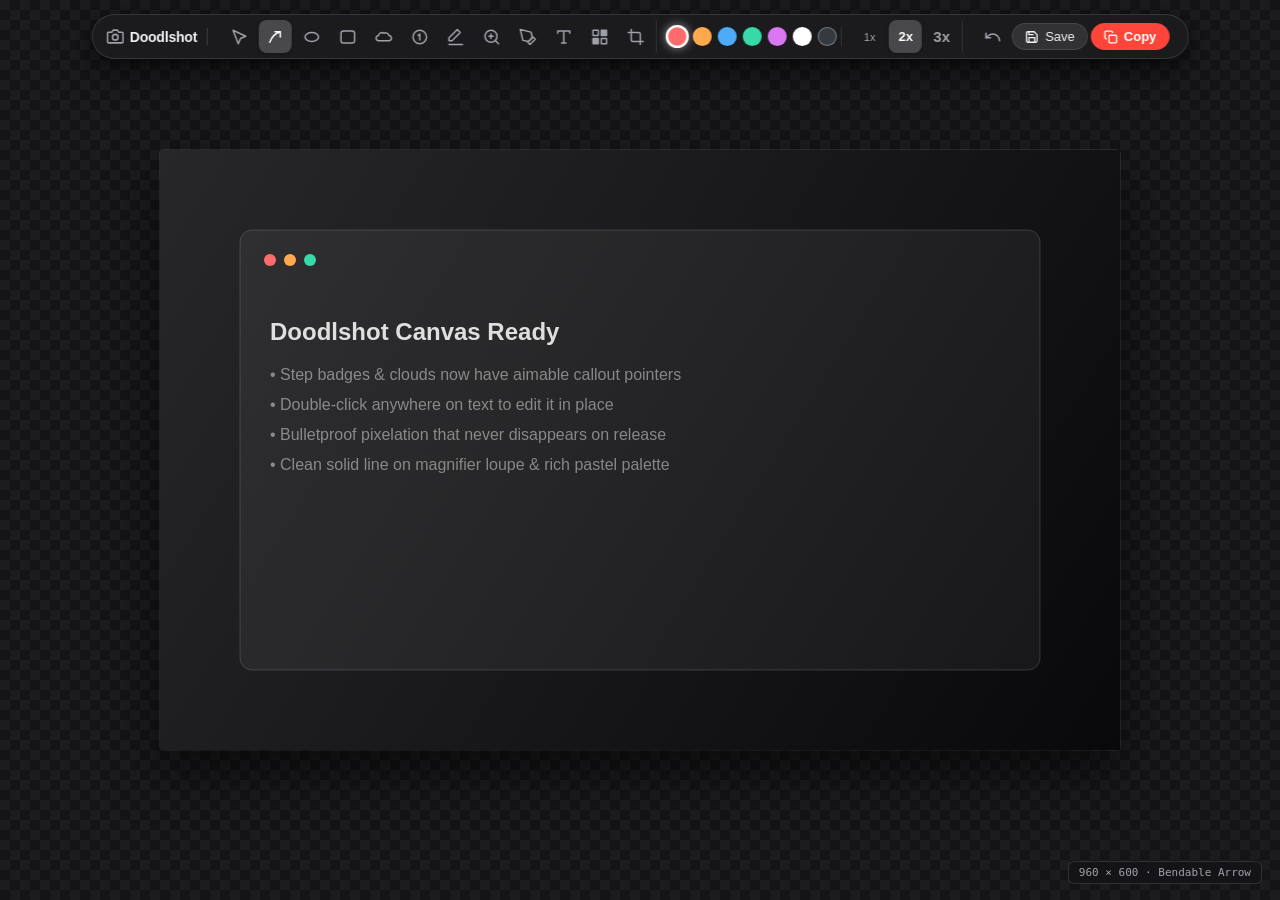
==== src/index.html @ 79f56a60 "feat: rich pastel palette, aimable callout pointers on badges & clouds, persistent baked pixelation," ====
<!DOCTYPE html>
<html lang="en">
<head>
  <meta charset="UTF-8">
  <title>Doodlshot</title>
  <link rel="stylesheet" href="style.css">
  <script src="../assets/rough.js"></script>
</head>
<body>

  <!-- Floating Shottr-inspired Toolbar -->
  <div id="toolbar-container">
    <div class="brand-badge">
      <svg width="17" height="17" viewBox="0 0 24 24" fill="none" stroke="currentColor" stroke-width="2.2" stroke-linecap="round" stroke-linejoin="round">
        <path d="M23 19a2 2 0 0 1-2 2H3a2 2 0 0 1-2-2V8a2 2 0 0 1 2-2h4l2-3h6l2 3h4a2 2 0 0 1 2 2z"/>
        <circle cx="12" cy="13" r="4"/>
      </svg>
      Doodlshot
    </div>

    <!-- Drawing Tools -->
    <div class="tool-group">
      <button class="tool-btn" id="tool-select" title="Select & Move (V)">
        <svg viewBox="0 0 24 24"><path d="M3 3l7 18 3-7 7-3L3 3z"/></svg>
      </button>
      <button class="tool-btn active" id="tool-arrow" title="Bendable Curved Arrow (A)">
        <svg viewBox="0 0 24 24">
          <path d="M 4 19 Q 8 8 18 5"/>
          <polyline points="11 5 18 5 18 12"/>
        </svg>
      </button>
      <button class="tool-btn" id="tool-oval" title="Hand-drawn Oval (O)">
        <svg viewBox="0 0 24 24"><ellipse cx="12" cy="12" rx="9" ry="6"/></svg>
      </button>
      <button class="tool-btn" id="tool-rect" title="Hand-drawn Rectangle (R)">
        <svg viewBox="0 0 24 24"><rect x="3" y="4" width="18" height="16" rx="3"/></svg>
      </button>
      <button class="tool-btn" id="tool-cloud" title="Callout Cloud (C)">
        <svg viewBox="0 0 24 24">
          <path d="M 5.5 17 A 3.5 3.5 0 0 1 5 10 A 4.5 4.5 0 0 1 12 7 A 5 5 0 0 1 19 10 A 3.5 3.5 0 0 1 18.5 17 Z"/>
        </svg>
      </button>
      <button class="tool-btn" id="tool-step" title="Numbered Step Badge 1, 2, 3 (N)">
        <svg viewBox="0 0 24 24">
          <circle cx="12" cy="12" r="9"/>
          <path d="M12 8v8M10 10l2-2"/>
        </svg>
      </button>
      <button class="tool-btn" id="tool-highlighter" title="Highlighter Marker (H)">
        <svg viewBox="0 0 24 24">
          <path d="M14 2l4 4L7 17H3v-4L14 2z"/>
          <path d="M3 22h18"/>
        </svg>
      </button>
      <button class="tool-btn" id="tool-magnifier" title="Magnifier Loupe (M)">
        <svg viewBox="0 0 24 24">
          <circle cx="11" cy="11" r="8"/>
          <line x1="21" y1="21" x2="16.65" y2="16.65"/>
          <line x1="11" y1="8" x2="11" y2="14"/>
          <line x1="8" y1="11" x2="14" y2="11"/>
        </svg>
      </button>
      <button class="tool-btn" id="tool-pen" title="Freehand Pen (P)">
        <svg viewBox="0 0 24 24"><path d="M12 19l7-7 3 3-7 7-3-3z"/><path d="M18 13l-1.5-7.5L2 2l3.5 14.5L13 18l5-5z"/></svg>
      </button>
      <button class="tool-btn" id="tool-text" title="Hand-drawn Text (T)">
        <svg viewBox="0 0 24 24"><path d="M4 7V4h16v3M9 20h6M12 4v16"/></svg>
      </button>
      <button class="tool-btn" id="tool-pixelate" title="Pixelate / Redact (X)">
        <svg viewBox="0 0 24 24"><rect x="3" y="3" width="7" height="7"/><rect x="14" y="3" width="7" height="7" fill="currentColor"/><rect x="3" y="14" width="7" height="7" fill="currentColor"/><rect x="14" y="14" width="7" height="7"/></svg>
      </button>
      <button class="tool-btn" id="tool-crop" title="Crop Canvas (K)">
        <svg viewBox="0 0 24 24">
          <path d="M6 2v14a2 2 0 0 0 2 2h14"/>
          <path d="M18 22V8a2 2 0 0 0-2-2H2"/>
        </svg>
      </button>
    </div>

    <!-- Rich Pastel Palette -->
    <div class="tool-group color-swatch-wrap">
      <div class="color-dot active" data-color="#ff6b6b" style="background: #ff6b6b;" title="Pastel Coral"></div>
      <div class="color-dot" data-color="#ffa94d" style="background: #ffa94d;" title="Pastel Peach"></div>
      <div class="color-dot" data-color="#4dabf7" style="background: #4dabf7;" title="Pastel Soft Sky"></div>
      <div class="color-dot" data-color="#38d9a9" style="background: #38d9a9;" title="Pastel Fresh Mint"></div>
      <div class="color-dot" data-color="#da77f2" style="background: #da77f2;" title="Pastel Lavender"></div>
      <div class="color-dot" data-color="#ffffff" style="background: #ffffff;" title="Frost White"></div>
      <div class="color-dot" data-color="#343a40" style="background: #343a40; border: 1px solid rgba(255,255,255,0.35);" title="Matte Slate"></div>
    </div>

    <!-- Stroke width -->
    <div class="tool-group">
      <button class="tool-btn" id="stroke-thin" title="Thin Stroke (2.5px)" style="font-size: 11px;">1x</button>
      <button class="tool-btn active" id="stroke-medium" title="Medium Stroke (4.5px)" style="font-size: 13px; font-weight: bold;">2x</button>
      <button class="tool-btn" id="stroke-thick" title="Thick Stroke (7px)" style="font-size: 15px; font-weight: 900;">3x</button>
    </div>

    <!-- Actions -->
    <div class="tool-group" style="border-right: none; padding-left: 6px;">
      <button class="tool-btn" id="btn-undo" title="Undo (Ctrl+Z)">
        <svg viewBox="0 0 24 24"><path d="M3 7v6h6"/><path d="M21 17a9 9 0 0 0-9-9 9 9 0 0 0-6 2.3L3 13"/></svg>
      </button>
      <button class="action-btn" id="btn-save" title="Save to File (Ctrl+S)">
        <svg width="14" height="14" viewBox="0 0 24 24" fill="none" stroke="currentColor" stroke-width="2.2"><path d="M19 21H5a2 2 0 0 1-2-2V5a2 2 0 0 1 2-2h11l5 5v11a2 2 0 0 1-2 2z"/><polyline points="17 21 17 13 7 13 7 21"/><polyline points="7 3 7 8 15 8"/></svg>
        Save
      </button>
      <button class="action-btn primary" id="btn-copy" title="Copy to Clipboard & Close (Ctrl+C / Enter)">
        <svg width="14" height="14" viewBox="0 0 24 24" fill="none" stroke="currentColor" stroke-width="2.2"><rect x="9" y="9" width="13" height="13" rx="2" ry="2"/><path d="M5 15H4a2 2 0 0 1-2-2V4a2 2 0 0 1 2-2h9a2 2 0 0 1 2 2v1"/></svg>
        Copy
      </button>
    </div>
  </div>

  <!-- Viewport & Canvas -->
  <div id="canvas-viewport">
    <div id="canvas-wrapper">
      <canvas id="editor-canvas"></canvas>
      <textarea id="text-editor-input" rows="1" spellcheck="false"></textarea>
    </div>
  </div>

  <div id="info-badge">
    <span id="badge-dims">800 × 600</span> · <span id="badge-tool">Bendable Arrow</span>
  </div>

  <script src="app.js"></script>
</body>
</html>
---- src/style.css ----
@font-face {
  font-family: 'Noteworthy';
  font-style: normal;
  font-weight: bold;
  src: url('../assets/Noteworthy-Bold.ttf') format('truetype');
}

@font-face {
  font-family: 'Shantell Sans';
  font-style: normal;
  font-weight: 600;
  src: url('../assets/ShantellSans.ttf') format('truetype');
}

:root {
  --bg-app: #18181b;
  --bg-toolbar: rgba(28, 28, 32, 0.90);
  --border-toolbar: rgba(255, 255, 255, 0.12);
  --text-main: #f4f4f5;
  --text-muted: #a1a1aa;
  --accent: #ff453a;
  --btn-hover: rgba(255, 255, 255, 0.1);
  --btn-active: rgba(255, 255, 255, 0.2);
  --shadow-ui: 0 12px 32px rgba(0, 0, 0, 0.55), 0 2px 8px rgba(0, 0, 0, 0.35);
}

* {
  box-sizing: border-box;
  margin: 0;
  padding: 0;
  user-select: none;
  -webkit-user-select: none;
}

body {
  background-color: var(--bg-app);
  color: var(--text-main);
  font-family: -apple-system, BlinkMacSystemFont, "Segoe UI", Roboto, sans-serif;
  overflow: hidden;
  width: 100vw;
  height: 100vh;
  display: flex;
  flex-direction: column;
}

/* Header Toolbar */
#toolbar-container {
  position: fixed;
  top: 14px;
  left: 50%;
  transform: translateX(-50%);
  z-index: 1000;
  display: flex;
  align-items: center;
  gap: 7px;
  padding: 5px 14px;
  background: var(--bg-toolbar);
  backdrop-filter: blur(24px);
  -webkit-backdrop-filter: blur(24px);
  border: 1px solid var(--border-toolbar);
  border-radius: 9999px;
  box-shadow: var(--shadow-ui);
}

.brand-badge {
  font-family: -apple-system, BlinkMacSystemFont, "Segoe UI", Roboto, sans-serif;
  font-size: 14px;
  font-weight: 600;
  letter-spacing: -0.2px;
  color: #f4f4f5;
  margin-right: 4px;
  padding-right: 10px;
  border-right: 1px solid rgba(255, 255, 255, 0.15);
  display: flex;
  align-items: center;
  gap: 6px;
}

.brand-badge svg {
  color: #a1a1aa;
}

.tool-group {
  display: flex;
  align-items: center;
  gap: 3px;
  padding: 0 4px;
  border-right: 1px solid rgba(255, 255, 255, 0.1);
}

.tool-group:last-of-type {
  border-right: none;
}

.tool-btn {
  background: transparent;
  border: none;
  color: var(--text-muted);
  width: 33px;
  height: 33px;
  border-radius: 8px;
  display: flex;
  align-items: center;
  justify-content: center;
  cursor: pointer;
  transition: all 0.15s ease;
  position: relative;
}

.tool-btn svg {
  width: 18px;
  height: 18px;
  stroke: currentColor;
  fill: none;
  stroke-width: 2;
  stroke-linecap: round;
  stroke-linejoin: round;
}

.tool-btn:hover {
  background: var(--btn-hover);
  color: var(--text-main);
}

.tool-btn.active {
  background: var(--btn-active);
  color: #ffffff;
  box-shadow: 0 1px 3px rgba(0, 0, 0, 0.25);
}

/* Colors palette */
.color-swatch-wrap {
  display: flex;
  align-items: center;
  gap: 6px;
  padding: 0 4px;
}

.color-dot {
  width: 19px;
  height: 19px;
  border-radius: 50%;
  cursor: pointer;
  border: 2px solid transparent;
  transition: transform 0.15s ease, border-color 0.15s ease, box-shadow 0.15s ease;
}

.color-dot:hover {
  transform: scale(1.22);
}

.color-dot.active {
  transform: scale(1.22);
  border-color: #ffffff;
  box-shadow: 0 0 8px rgba(255, 255, 255, 0.5);
}

/* Action buttons */
.action-btn {
  background: rgba(255, 255, 255, 0.1);
  border: 1px solid rgba(255, 255, 255, 0.1);
  color: var(--text-main);
  font-size: 13px;
  font-weight: 500;
  padding: 5px 12px;
  border-radius: 999px;
  cursor: pointer;
  display: flex;
  align-items: center;
  gap: 6px;
  transition: all 0.15s ease;
}

.action-btn:hover {
  background: rgba(255, 255, 255, 0.18);
}

.action-btn.primary {
  background: #ff453a;
  border-color: #ff453a;
  color: #ffffff;
  font-weight: 600;
}

.action-btn.primary:hover {
  background: #e03227;
}

/* Canvas viewport */
#canvas-viewport {
  flex: 1;
  width: 100%;
  height: 100%;
  overflow: auto;
  display: flex;
  align-items: center;
  justify-content: center;
  position: relative;
  background: repeating-conic-gradient(#1c1c1f 0% 25%, #141416 0% 50%) 50% / 20px 20px;
}

#canvas-wrapper {
  position: relative;
  box-shadow: 0 20px 50px rgba(0, 0, 0, 0.6), 0 0 0 1px rgba(255, 255, 255, 0.1);
  border-radius: 4px;
  overflow: visible;
  line-height: 0;
}

#editor-canvas {
  display: block;
  cursor: crosshair;
}

/* Quick info badge (bottom right) */
#info-badge {
  position: fixed;
  bottom: 16px;
  right: 18px;
  background: rgba(20, 20, 24, 0.85);
  backdrop-filter: blur(12px);
  border: 1px solid rgba(255, 255, 255, 0.12);
  padding: 4px 10px;
  border-radius: 6px;
  font-size: 11px;
  color: var(--text-muted);
  font-family: monospace;
  pointer-events: none;
}

/* Inline text input overlay */
#text-editor-input {
  position: absolute;
  display: none;
  background: rgba(24, 24, 27, 0.3);
  backdrop-filter: blur(4px);
  border: 2px dashed var(--accent);
  outline: none;
  font-family: 'Noteworthy', cursive, sans-serif;
  font-weight: bold;
  color: var(--accent);
  line-height: 1.25;
  padding: 4px 8px;
  white-space: pre;
  resize: none;
  border-radius: 4px;
  z-index: 500;
}
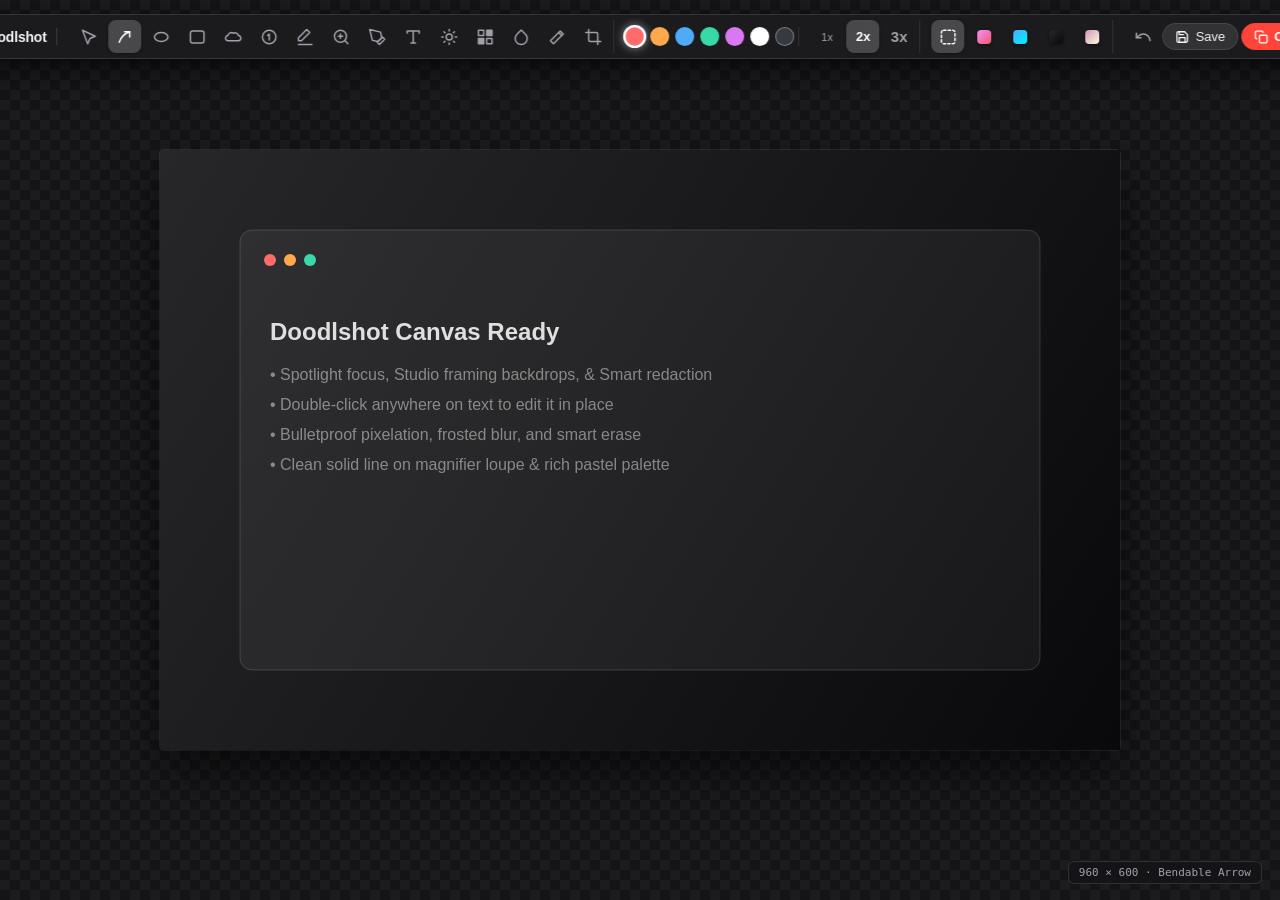
==== commit 68f2e3aa: "feat(milestone-1): spotlight focus, studio framing backdrops, frosted blur & smart erase inpainting" ====
--- a/src/index.html
+++ b/src/index.html
@@ -66,8 +66,17 @@
       <button class="tool-btn" id="tool-text" title="Hand-drawn Text (T)">
         <svg viewBox="0 0 24 24"><path d="M4 7V4h16v3M9 20h6M12 4v16"/></svg>
       </button>
-      <button class="tool-btn" id="tool-pixelate" title="Pixelate / Redact (X)">
+      <button class="tool-btn" id="tool-spotlight" title="Spotlight Focus (S)">
+        <svg viewBox="0 0 24 24"><circle cx="12" cy="12" r="4"/><path d="M12 2v2M12 20v2M4.93 4.93l1.41 1.41M17.66 17.66l1.41 1.41M2 12h2M20 12h2M6.34 17.66l-1.41 1.41M19.07 4.93l-1.41 1.41"/></svg>
+      </button>
+      <button class="tool-btn" id="tool-pixelate" title="Pixelate Mosaic (X)">
         <svg viewBox="0 0 24 24"><rect x="3" y="3" width="7" height="7"/><rect x="14" y="3" width="7" height="7" fill="currentColor"/><rect x="3" y="14" width="7" height="7" fill="currentColor"/><rect x="14" y="14" width="7" height="7"/></svg>
+      </button>
+      <button class="tool-btn" id="tool-blur" title="Frosted Blur (B)">
+        <svg viewBox="0 0 24 24"><path d="M12 2.69l5.66 5.66a8 8 0 1 1-11.31 0z"/></svg>
+      </button>
+      <button class="tool-btn" id="tool-erase" title="Smart Erase / Inpaint (E)">
+        <svg viewBox="0 0 24 24"><path d="M7 21L20 8l-4-4L3 17l4 4z"/><path d="M18 10l-4-4"/></svg>
       </button>
       <button class="tool-btn" id="tool-crop" title="Crop Canvas (K)">
         <svg viewBox="0 0 24 24">
@@ -93,6 +102,25 @@
       <button class="tool-btn" id="stroke-thin" title="Thin Stroke (2.5px)" style="font-size: 11px;">1x</button>
       <button class="tool-btn active" id="stroke-medium" title="Medium Stroke (4.5px)" style="font-size: 13px; font-weight: bold;">2x</button>
       <button class="tool-btn" id="stroke-thick" title="Thick Stroke (7px)" style="font-size: 15px; font-weight: 900;">3x</button>
+    </div>
+
+    <!-- Studio Framing & Backdrop -->
+    <div class="tool-group" id="backdrop-group">
+      <button class="tool-btn active backdrop-btn" data-backdrop="none" title="Raw Screenshot (No Frame)">
+        <svg viewBox="0 0 24 24"><rect x="3" y="3" width="18" height="18" rx="3" stroke-dasharray="3 3"/></svg>
+      </button>
+      <button class="tool-btn backdrop-btn" data-backdrop="sunset" title="Sunset Studio Frame">
+        <span class="backdrop-preview" style="background: linear-gradient(135deg, #f093fb, #f5576c);"></span>
+      </button>
+      <button class="tool-btn backdrop-btn" data-backdrop="ocean" title="Ocean Sky Frame">
+        <span class="backdrop-preview" style="background: linear-gradient(135deg, #4facfe, #00f2fe);"></span>
+      </button>
+      <button class="tool-btn backdrop-btn" data-backdrop="obsidian" title="Obsidian Matte Dark Frame">
+        <span class="backdrop-preview" style="background: linear-gradient(135deg, #27272a, #09090b);"></span>
+      </button>
+      <button class="tool-btn backdrop-btn" data-backdrop="aurora" title="Aurora Pastel Frame">
+        <span class="backdrop-preview" style="background: linear-gradient(135deg, #d299c2, #fef9d7);"></span>
+      </button>
     </div>
 
     <!-- Actions -->
--- a/src/style.css
+++ b/src/style.css
@@ -126,6 +126,14 @@
   background: var(--btn-active);
   color: #ffffff;
   box-shadow: 0 1px 3px rgba(0, 0, 0, 0.25);
+}
+
+.backdrop-preview {
+  width: 14px;
+  height: 14px;
+  border-radius: 4px;
+  display: inline-block;
+  box-shadow: 0 1px 3px rgba(0, 0, 0, 0.45);
 }
 
 /* Colors palette */
@@ -232,17 +240,20 @@
 #text-editor-input {
   position: absolute;
   display: none;
-  background: rgba(24, 24, 27, 0.3);
-  backdrop-filter: blur(4px);
-  border: 2px dashed var(--accent);
+  background: rgba(24, 24, 27, 0.45);
+  backdrop-filter: blur(8px);
+  border: 1.5px dashed var(--accent);
   outline: none;
   font-family: 'Noteworthy', cursive, sans-serif;
   font-weight: bold;
   color: var(--accent);
   line-height: 1.25;
   padding: 4px 8px;
-  white-space: pre;
+  white-space: pre-wrap;
+  word-break: break-word;
   resize: none;
-  border-radius: 4px;
+  overflow: hidden;
+  border-radius: 6px;
   z-index: 500;
-}
+  box-sizing: border-box;
+}
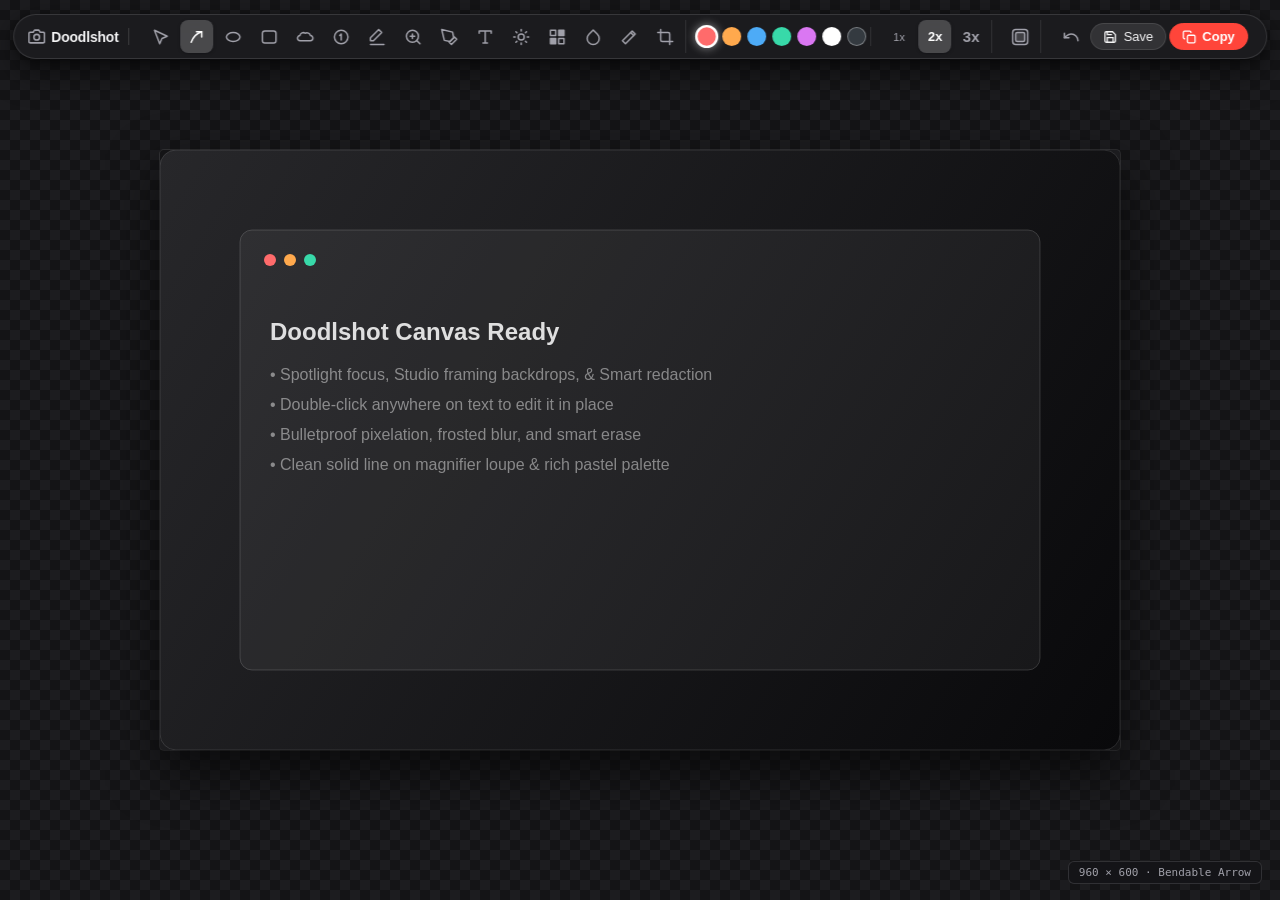
==== commit aed477e0: "feat: Add Studio Backdrop Drawer with live padding & roundness sliders, Shottr/Sonoma modern gradien" ====
--- a/src/index.html
+++ b/src/index.html
@@ -8,134 +8,208 @@
 </head>
 <body>
 
-  <!-- Floating Shottr-inspired Toolbar -->
-  <div id="toolbar-container">
-    <div class="brand-badge">
-      <svg width="17" height="17" viewBox="0 0 24 24" fill="none" stroke="currentColor" stroke-width="2.2" stroke-linecap="round" stroke-linejoin="round">
-        <path d="M23 19a2 2 0 0 1-2 2H3a2 2 0 0 1-2-2V8a2 2 0 0 1 2-2h4l2-3h6l2 3h4a2 2 0 0 1 2 2z"/>
-        <circle cx="12" cy="13" r="4"/>
-      </svg>
-      Doodlshot
+  <!-- Floating Shottr-inspired Toolbar & Backdrop Panel -->
+  <div id="toolbar-wrapper">
+    <div id="toolbar-container">
+      <div class="brand-badge">
+        <svg width="17" height="17" viewBox="0 0 24 24" fill="none" stroke="currentColor" stroke-width="2.2" stroke-linecap="round" stroke-linejoin="round">
+          <path d="M23 19a2 2 0 0 1-2 2H3a2 2 0 0 1-2-2V8a2 2 0 0 1 2-2h4l2-3h6l2 3h4a2 2 0 0 1 2 2z"/>
+          <circle cx="12" cy="13" r="4"/>
+        </svg>
+        Doodlshot
+      </div>
+
+      <!-- Drawing Tools -->
+      <div class="tool-group">
+        <button class="tool-btn" id="tool-select" title="Select & Move (V)">
+          <svg viewBox="0 0 24 24"><path d="M3 3l7 18 3-7 7-3L3 3z"/></svg>
+        </button>
+        <button class="tool-btn active" id="tool-arrow" title="Bendable Curved Arrow (A)">
+          <svg viewBox="0 0 24 24">
+            <path d="M 4 19 Q 8 8 18 5"/>
+            <polyline points="11 5 18 5 18 12"/>
+          </svg>
+        </button>
+        <button class="tool-btn" id="tool-oval" title="Hand-drawn Oval (O)">
+          <svg viewBox="0 0 24 24"><ellipse cx="12" cy="12" rx="9" ry="6"/></svg>
+        </button>
+        <button class="tool-btn" id="tool-rect" title="Hand-drawn Rectangle (R)">
+          <svg viewBox="0 0 24 24"><rect x="3" y="4" width="18" height="16" rx="3"/></svg>
+        </button>
+        <button class="tool-btn" id="tool-cloud" title="Callout Cloud (C)">
+          <svg viewBox="0 0 24 24">
+            <path d="M 5.5 17 A 3.5 3.5 0 0 1 5 10 A 4.5 4.5 0 0 1 12 7 A 5 5 0 0 1 19 10 A 3.5 3.5 0 0 1 18.5 17 Z"/>
+          </svg>
+        </button>
+        <button class="tool-btn" id="tool-step" title="Numbered Step Badge 1, 2, 3 (N)">
+          <svg viewBox="0 0 24 24">
+            <circle cx="12" cy="12" r="9"/>
+            <path d="M12 8v8M10 10l2-2"/>
+          </svg>
+        </button>
+        <button class="tool-btn" id="tool-highlighter" title="Highlighter Marker (H)">
+          <svg viewBox="0 0 24 24">
+            <path d="M14 2l4 4L7 17H3v-4L14 2z"/>
+            <path d="M3 22h18"/>
+          </svg>
+        </button>
+        <button class="tool-btn" id="tool-magnifier" title="Magnifier Loupe (M)">
+          <svg viewBox="0 0 24 24">
+            <circle cx="11" cy="11" r="8"/>
+            <line x1="21" y1="21" x2="16.65" y2="16.65"/>
+            <line x1="11" y1="8" x2="11" y2="14"/>
+            <line x1="8" y1="11" x2="14" y2="11"/>
+          </svg>
+        </button>
+        <button class="tool-btn" id="tool-pen" title="Freehand Pen (P)">
+          <svg viewBox="0 0 24 24"><path d="M12 19l7-7 3 3-7 7-3-3z"/><path d="M18 13l-1.5-7.5L2 2l3.5 14.5L13 18l5-5z"/></svg>
+        </button>
+        <button class="tool-btn" id="tool-text" title="Hand-drawn Text (T)">
+          <svg viewBox="0 0 24 24"><path d="M4 7V4h16v3M9 20h6M12 4v16"/></svg>
+        </button>
+        <button class="tool-btn" id="tool-spotlight" title="Spotlight Focus (S)">
+          <svg viewBox="0 0 24 24"><circle cx="12" cy="12" r="4"/><path d="M12 2v2M12 20v2M4.93 4.93l1.41 1.41M17.66 17.66l1.41 1.41M2 12h2M20 12h2M6.34 17.66l-1.41 1.41M19.07 4.93l-1.41 1.41"/></svg>
+        </button>
+        <button class="tool-btn" id="tool-pixelate" title="Pixelate Mosaic (X)">
+          <svg viewBox="0 0 24 24"><rect x="3" y="3" width="7" height="7"/><rect x="14" y="3" width="7" height="7" fill="currentColor"/><rect x="3" y="14" width="7" height="7" fill="currentColor"/><rect x="14" y="14" width="7" height="7"/></svg>
+        </button>
+        <button class="tool-btn" id="tool-blur" title="Frosted Blur (B)">
+          <svg viewBox="0 0 24 24"><path d="M12 2.69l5.66 5.66a8 8 0 1 1-11.31 0z"/></svg>
+        </button>
+        <button class="tool-btn" id="tool-erase" title="Smart Erase / Inpaint (E)">
+          <svg viewBox="0 0 24 24"><path d="M7 21L20 8l-4-4L3 17l4 4z"/><path d="M18 10l-4-4"/></svg>
+        </button>
+        <button class="tool-btn" id="tool-crop" title="Crop Canvas (K)">
+          <svg viewBox="0 0 24 24">
+            <path d="M6 2v14a2 2 0 0 0 2 2h14"/>
+            <path d="M18 22V8a2 2 0 0 0-2-2H2"/>
+          </svg>
+        </button>
+      </div>
+
+      <!-- Rich Pastel Palette -->
+      <div class="tool-group color-swatch-wrap">
+        <div class="color-dot active" data-color="#ff6b6b" style="background: #ff6b6b;" title="Pastel Coral"></div>
+        <div class="color-dot" data-color="#ffa94d" style="background: #ffa94d;" title="Pastel Peach"></div>
+        <div class="color-dot" data-color="#4dabf7" style="background: #4dabf7;" title="Pastel Soft Sky"></div>
+        <div class="color-dot" data-color="#38d9a9" style="background: #38d9a9;" title="Pastel Fresh Mint"></div>
+        <div class="color-dot" data-color="#da77f2" style="background: #da77f2;" title="Pastel Lavender"></div>
+        <div class="color-dot" data-color="#ffffff" style="background: #ffffff;" title="Frost White"></div>
+        <div class="color-dot" data-color="#343a40" style="background: #343a40; border: 1px solid rgba(255,255,255,0.35);" title="Matte Slate"></div>
+      </div>
+
+      <!-- Stroke width -->
+      <div class="tool-group">
+        <button class="tool-btn" id="stroke-thin" title="Thin Stroke (2.5px)" style="font-size: 11px;">1x</button>
+        <button class="tool-btn active" id="stroke-medium" title="Medium Stroke (4.5px)" style="font-size: 13px; font-weight: bold;">2x</button>
+        <button class="tool-btn" id="stroke-thick" title="Thick Stroke (7px)" style="font-size: 15px; font-weight: 900;">3x</button>
+      </div>
+
+      <!-- Studio Framing & Backdrop Toggle -->
+      <div class="tool-group">
+        <button class="tool-btn" id="btn-backdrop-toggle" title="Studio Frame & Backdrop (F)">
+          <svg viewBox="0 0 24 24" fill="none" stroke="currentColor" stroke-width="2">
+            <rect x="2" y="2" width="20" height="20" rx="4"/>
+            <rect x="6" y="6" width="12" height="12" rx="2" fill="currentColor" fill-opacity="0.28"/>
+          </svg>
+        </button>
+      </div>
+
+      <!-- Actions -->
+      <div class="tool-group" style="border-right: none; padding-left: 6px;">
+        <button class="tool-btn" id="btn-undo" title="Undo (Ctrl+Z)">
+          <svg viewBox="0 0 24 24"><path d="M3 7v6h6"/><path d="M21 17a9 9 0 0 0-9-9 9 9 0 0 0-6 2.3L3 13"/></svg>
+        </button>
+        <button class="action-btn" id="btn-save" title="Save to File (Ctrl+S)">
+          <svg width="14" height="14" viewBox="0 0 24 24" fill="none" stroke="currentColor" stroke-width="2.2"><path d="M19 21H5a2 2 0 0 1-2-2V5a2 2 0 0 1 2-2h11l5 5v11a2 2 0 0 1-2 2z"/><polyline points="17 21 17 13 7 13 7 21"/><polyline points="7 3 7 8 15 8"/></svg>
+          Save
+        </button>
+        <button class="action-btn primary" id="btn-copy" title="Copy to Clipboard & Close (Ctrl+C / Enter)">
+          <svg width="14" height="14" viewBox="0 0 24 24" fill="none" stroke="currentColor" stroke-width="2.2"><rect x="9" y="9" width="13" height="13" rx="2" ry="2"/><path d="M5 15H4a2 2 0 0 1-2-2V4a2 2 0 0 1 2-2h9a2 2 0 0 1 2 2v1"/></svg>
+          Copy
+        </button>
+      </div>
     </div>
 
-    <!-- Drawing Tools -->
-    <div class="tool-group">
-      <button class="tool-btn" id="tool-select" title="Select & Move (V)">
-        <svg viewBox="0 0 24 24"><path d="M3 3l7 18 3-7 7-3L3 3z"/></svg>
-      </button>
-      <button class="tool-btn active" id="tool-arrow" title="Bendable Curved Arrow (A)">
-        <svg viewBox="0 0 24 24">
-          <path d="M 4 19 Q 8 8 18 5"/>
-          <polyline points="11 5 18 5 18 12"/>
-        </svg>
-      </button>
-      <button class="tool-btn" id="tool-oval" title="Hand-drawn Oval (O)">
-        <svg viewBox="0 0 24 24"><ellipse cx="12" cy="12" rx="9" ry="6"/></svg>
-      </button>
-      <button class="tool-btn" id="tool-rect" title="Hand-drawn Rectangle (R)">
-        <svg viewBox="0 0 24 24"><rect x="3" y="4" width="18" height="16" rx="3"/></svg>
-      </button>
-      <button class="tool-btn" id="tool-cloud" title="Callout Cloud (C)">
-        <svg viewBox="0 0 24 24">
-          <path d="M 5.5 17 A 3.5 3.5 0 0 1 5 10 A 4.5 4.5 0 0 1 12 7 A 5 5 0 0 1 19 10 A 3.5 3.5 0 0 1 18.5 17 Z"/>
-        </svg>
-      </button>
-      <button class="tool-btn" id="tool-step" title="Numbered Step Badge 1, 2, 3 (N)">
-        <svg viewBox="0 0 24 24">
-          <circle cx="12" cy="12" r="9"/>
-          <path d="M12 8v8M10 10l2-2"/>
-        </svg>
-      </button>
-      <button class="tool-btn" id="tool-highlighter" title="Highlighter Marker (H)">
-        <svg viewBox="0 0 24 24">
-          <path d="M14 2l4 4L7 17H3v-4L14 2z"/>
-          <path d="M3 22h18"/>
-        </svg>
-      </button>
-      <button class="tool-btn" id="tool-magnifier" title="Magnifier Loupe (M)">
-        <svg viewBox="0 0 24 24">
-          <circle cx="11" cy="11" r="8"/>
-          <line x1="21" y1="21" x2="16.65" y2="16.65"/>
-          <line x1="11" y1="8" x2="11" y2="14"/>
-          <line x1="8" y1="11" x2="14" y2="11"/>
-        </svg>
-      </button>
-      <button class="tool-btn" id="tool-pen" title="Freehand Pen (P)">
-        <svg viewBox="0 0 24 24"><path d="M12 19l7-7 3 3-7 7-3-3z"/><path d="M18 13l-1.5-7.5L2 2l3.5 14.5L13 18l5-5z"/></svg>
-      </button>
-      <button class="tool-btn" id="tool-text" title="Hand-drawn Text (T)">
-        <svg viewBox="0 0 24 24"><path d="M4 7V4h16v3M9 20h6M12 4v16"/></svg>
-      </button>
-      <button class="tool-btn" id="tool-spotlight" title="Spotlight Focus (S)">
-        <svg viewBox="0 0 24 24"><circle cx="12" cy="12" r="4"/><path d="M12 2v2M12 20v2M4.93 4.93l1.41 1.41M17.66 17.66l1.41 1.41M2 12h2M20 12h2M6.34 17.66l-1.41 1.41M19.07 4.93l-1.41 1.41"/></svg>
-      </button>
-      <button class="tool-btn" id="tool-pixelate" title="Pixelate Mosaic (X)">
-        <svg viewBox="0 0 24 24"><rect x="3" y="3" width="7" height="7"/><rect x="14" y="3" width="7" height="7" fill="currentColor"/><rect x="3" y="14" width="7" height="7" fill="currentColor"/><rect x="14" y="14" width="7" height="7"/></svg>
-      </button>
-      <button class="tool-btn" id="tool-blur" title="Frosted Blur (B)">
-        <svg viewBox="0 0 24 24"><path d="M12 2.69l5.66 5.66a8 8 0 1 1-11.31 0z"/></svg>
-      </button>
-      <button class="tool-btn" id="tool-erase" title="Smart Erase / Inpaint (E)">
-        <svg viewBox="0 0 24 24"><path d="M7 21L20 8l-4-4L3 17l4 4z"/><path d="M18 10l-4-4"/></svg>
-      </button>
-      <button class="tool-btn" id="tool-crop" title="Crop Canvas (K)">
-        <svg viewBox="0 0 24 24">
-          <path d="M6 2v14a2 2 0 0 0 2 2h14"/>
-          <path d="M18 22V8a2 2 0 0 0-2-2H2"/>
-        </svg>
-      </button>
-    </div>
-
-    <!-- Rich Pastel Palette -->
-    <div class="tool-group color-swatch-wrap">
-      <div class="color-dot active" data-color="#ff6b6b" style="background: #ff6b6b;" title="Pastel Coral"></div>
-      <div class="color-dot" data-color="#ffa94d" style="background: #ffa94d;" title="Pastel Peach"></div>
-      <div class="color-dot" data-color="#4dabf7" style="background: #4dabf7;" title="Pastel Soft Sky"></div>
-      <div class="color-dot" data-color="#38d9a9" style="background: #38d9a9;" title="Pastel Fresh Mint"></div>
-      <div class="color-dot" data-color="#da77f2" style="background: #da77f2;" title="Pastel Lavender"></div>
-      <div class="color-dot" data-color="#ffffff" style="background: #ffffff;" title="Frost White"></div>
-      <div class="color-dot" data-color="#343a40" style="background: #343a40; border: 1px solid rgba(255,255,255,0.35);" title="Matte Slate"></div>
-    </div>
-
-    <!-- Stroke width -->
-    <div class="tool-group">
-      <button class="tool-btn" id="stroke-thin" title="Thin Stroke (2.5px)" style="font-size: 11px;">1x</button>
-      <button class="tool-btn active" id="stroke-medium" title="Medium Stroke (4.5px)" style="font-size: 13px; font-weight: bold;">2x</button>
-      <button class="tool-btn" id="stroke-thick" title="Thick Stroke (7px)" style="font-size: 15px; font-weight: 900;">3x</button>
-    </div>
-
-    <!-- Studio Framing & Backdrop -->
-    <div class="tool-group" id="backdrop-group">
-      <button class="tool-btn active backdrop-btn" data-backdrop="none" title="Raw Screenshot (No Frame)">
-        <svg viewBox="0 0 24 24"><rect x="3" y="3" width="18" height="18" rx="3" stroke-dasharray="3 3"/></svg>
-      </button>
-      <button class="tool-btn backdrop-btn" data-backdrop="sunset" title="Sunset Studio Frame">
-        <span class="backdrop-preview" style="background: linear-gradient(135deg, #f093fb, #f5576c);"></span>
-      </button>
-      <button class="tool-btn backdrop-btn" data-backdrop="ocean" title="Ocean Sky Frame">
-        <span class="backdrop-preview" style="background: linear-gradient(135deg, #4facfe, #00f2fe);"></span>
-      </button>
-      <button class="tool-btn backdrop-btn" data-backdrop="obsidian" title="Obsidian Matte Dark Frame">
-        <span class="backdrop-preview" style="background: linear-gradient(135deg, #27272a, #09090b);"></span>
-      </button>
-      <button class="tool-btn backdrop-btn" data-backdrop="aurora" title="Aurora Pastel Frame">
-        <span class="backdrop-preview" style="background: linear-gradient(135deg, #d299c2, #fef9d7);"></span>
-      </button>
-    </div>
-
-    <!-- Actions -->
-    <div class="tool-group" style="border-right: none; padding-left: 6px;">
-      <button class="tool-btn" id="btn-undo" title="Undo (Ctrl+Z)">
-        <svg viewBox="0 0 24 24"><path d="M3 7v6h6"/><path d="M21 17a9 9 0 0 0-9-9 9 9 0 0 0-6 2.3L3 13"/></svg>
-      </button>
-      <button class="action-btn" id="btn-save" title="Save to File (Ctrl+S)">
-        <svg width="14" height="14" viewBox="0 0 24 24" fill="none" stroke="currentColor" stroke-width="2.2"><path d="M19 21H5a2 2 0 0 1-2-2V5a2 2 0 0 1 2-2h11l5 5v11a2 2 0 0 1-2 2z"/><polyline points="17 21 17 13 7 13 7 21"/><polyline points="7 3 7 8 15 8"/></svg>
-        Save
-      </button>
-      <button class="action-btn primary" id="btn-copy" title="Copy to Clipboard & Close (Ctrl+C / Enter)">
-        <svg width="14" height="14" viewBox="0 0 24 24" fill="none" stroke="currentColor" stroke-width="2.2"><rect x="9" y="9" width="13" height="13" rx="2" ry="2"/><path d="M5 15H4a2 2 0 0 1-2-2V4a2 2 0 0 1 2-2h9a2 2 0 0 1 2 2v1"/></svg>
-        Copy
-      </button>
+    <!-- Studio Framing & Backdrop Drawer Panel -->
+    <div id="backdrop-panel" class="backdrop-panel-collapsed">
+      <div class="swatch-list">
+        <div class="bd-swatch active" data-bd="none" title="Raw Screenshot (No Frame)">
+          <span class="swatch-chip none-chip"></span>
+          <span class="swatch-title">None</span>
+        </div>
+        <div class="bd-swatch" data-bd="sonoma" title="macOS Sonoma Dusk">
+          <span class="swatch-chip" style="background: linear-gradient(135deg, #1e1b4b, #4338ca 40%, #7c3aed 75%, #db2777);"></span>
+          <span class="swatch-title">Sonoma</span>
+        </div>
+        <div class="bd-swatch" data-bd="monterey" title="macOS Monterey Ocean">
+          <span class="swatch-chip" style="background: linear-gradient(135deg, #0f172a, #1e3a8a 45%, #0284c7 80%, #38bdf8);"></span>
+          <span class="swatch-title">Monterey</span>
+        </div>
+        <div class="bd-swatch" data-bd="peach" title="CleanShot Pastel Peach">
+          <span class="swatch-chip" style="background: linear-gradient(135deg, #fff1eb, #ace0f9);"></span>
+          <span class="swatch-title">Peach</span>
+        </div>
+        <div class="bd-swatch" data-bd="sunset" title="Twilight Sunset">
+          <span class="swatch-chip" style="background: linear-gradient(135deg, #4a154b, #b83b5e 45%, #f08a5d 80%, #ffbe76);"></span>
+          <span class="swatch-title">Sunset</span>
+        </div>
+        <div class="bd-swatch" data-bd="emerald" title="Apple Emerald Mint">
+          <span class="swatch-chip" style="background: linear-gradient(135deg, #064e3b, #059669 50%, #34d399);"></span>
+          <span class="swatch-title">Emerald</span>
+        </div>
+        <div class="bd-swatch" data-bd="slate" title="Graphite Dark Titanium">
+          <span class="swatch-chip" style="background: linear-gradient(135deg, #18181b, #27272a 60%, #09090b);"></span>
+          <span class="swatch-title">Slate</span>
+        </div>
+        <div class="bd-swatch" data-bd="frost" title="Studio Frost Silver">
+          <span class="swatch-chip" style="background: linear-gradient(135deg, #f8fafc, #e2e8f0);"></span>
+          <span class="swatch-title">Frost</span>
+        </div>
+        <div class="bd-swatch" data-bd="lilac" title="Pastel Lilac Sky">
+          <span class="swatch-chip" style="background: linear-gradient(135deg, #e0c3fc, #8ec5fc);"></span>
+          <span class="swatch-title">Lilac</span>
+        </div>
+        <div class="bd-swatch" data-bd="transparent" title="Transparent Floating Card">
+          <span class="swatch-chip checker-chip"></span>
+          <span class="swatch-title">Transp</span>
+        </div>
+      </div>
+
+      <div class="panel-divider"></div>
+
+      <div class="controls-col">
+        <div class="control-row">
+          <span class="control-title">Padding</span>
+          <div class="slider-group">
+            <button class="pill-btn" data-type="pad" data-val="16">16</button>
+            <button class="pill-btn active" data-type="pad" data-val="24">24</button>
+            <button class="pill-btn" data-type="pad" data-val="48">48</button>
+            <input type="range" id="slider-padding" min="0" max="80" value="24" class="studio-slider">
+            <span class="val-badge" id="val-padding">24px</span>
+          </div>
+        </div>
+        <div class="control-row">
+          <span class="control-title">Inner Round</span>
+          <div class="slider-group">
+            <button class="pill-btn" data-type="inner" data-val="0">0</button>
+            <button class="pill-btn active" data-type="inner" data-val="14">14</button>
+            <button class="pill-btn" data-type="inner" data-val="22">22</button>
+            <input type="range" id="slider-inner-radius" min="0" max="36" value="14" class="studio-slider">
+            <span class="val-badge" id="val-inner-radius">14px</span>
+          </div>
+        </div>
+        <div class="control-row">
+          <span class="control-title">Outer Round</span>
+          <div class="slider-group">
+            <button class="pill-btn" data-type="outer" data-val="0">0</button>
+            <button class="pill-btn active" data-type="outer" data-val="16">16</button>
+            <button class="pill-btn" data-type="outer" data-val="24">24</button>
+            <input type="range" id="slider-outer-radius" min="0" max="36" value="16" class="studio-slider">
+            <span class="val-badge" id="val-outer-radius">16px</span>
+          </div>
+        </div>
+      </div>
     </div>
   </div>
 
--- a/src/style.css
+++ b/src/style.css
@@ -43,13 +43,23 @@
   flex-direction: column;
 }
 
-/* Header Toolbar */
-#toolbar-container {
+/* Header Toolbar Wrapper & Container */
+#toolbar-wrapper {
   position: fixed;
   top: 14px;
   left: 50%;
   transform: translateX(-50%);
   z-index: 1000;
+  display: flex;
+  flex-direction: column;
+  align-items: center;
+  gap: 8px;
+  pointer-events: none;
+}
+
+#toolbar-container {
+  pointer-events: auto;
+  position: relative;
   display: flex;
   align-items: center;
   gap: 7px;
@@ -128,12 +138,155 @@
   box-shadow: 0 1px 3px rgba(0, 0, 0, 0.25);
 }
 
-.backdrop-preview {
-  width: 14px;
-  height: 14px;
+/* Studio Framing & Backdrop Drawer Panel */
+#backdrop-panel {
+  pointer-events: auto;
+  background: rgba(22, 22, 26, 0.94);
+  backdrop-filter: blur(28px);
+  -webkit-backdrop-filter: blur(28px);
+  border: 1px solid rgba(255, 255, 255, 0.14);
+  border-radius: 14px;
+  box-shadow: 0 16px 40px rgba(0, 0, 0, 0.65), 0 2px 10px rgba(0, 0, 0, 0.4);
+  padding: 7px 14px;
+  display: flex;
+  align-items: center;
+  gap: 14px;
+  transition: opacity 0.18s cubic-bezier(0.16, 1, 0.3, 1), transform 0.18s cubic-bezier(0.16, 1, 0.3, 1);
+}
+
+#backdrop-panel.backdrop-panel-collapsed {
+  opacity: 0;
+  transform: translateY(-8px) scale(0.98);
+  pointer-events: none;
+  display: none;
+}
+
+.swatch-list {
+  display: flex;
+  align-items: center;
+  gap: 6px;
+}
+
+.bd-swatch {
+  display: flex;
+  flex-direction: column;
+  align-items: center;
+  gap: 3px;
+  cursor: pointer;
+  padding: 3px 5px;
+  border-radius: 6px;
+  transition: all 0.12s ease;
+}
+
+.bd-swatch:hover {
+  background: rgba(255, 255, 255, 0.08);
+}
+
+.bd-swatch.active .swatch-chip {
+  outline: 2px solid #ffffff;
+  outline-offset: 1px;
+}
+
+.bd-swatch span.swatch-title {
+  font-size: 9.5px;
+  color: #a1a1aa;
+}
+
+.bd-swatch.active span.swatch-title {
+  color: #ffffff;
+  font-weight: 600;
+}
+
+.swatch-chip {
+  width: 22px;
+  height: 22px;
+  border-radius: 6px;
+  display: block;
+  box-shadow: 0 1px 4px rgba(0, 0, 0, 0.45);
+}
+
+.none-chip {
+  background: transparent;
+  border: 1.5px dashed rgba(255, 255, 255, 0.4);
+  box-sizing: border-box;
+}
+
+.checker-chip {
+  background: repeating-conic-gradient(#3f3f46 0% 25%, #27272a 0% 50%) 50% / 8px 8px;
+}
+
+.panel-divider {
+  width: 1px;
+  height: 38px;
+  background: rgba(255, 255, 255, 0.12);
+}
+
+.controls-col {
+  display: flex;
+  flex-direction: column;
+  gap: 4px;
+}
+
+.control-row {
+  display: flex;
+  align-items: center;
+  gap: 8px;
+}
+
+.control-title {
+  font-size: 11px;
+  color: #d4d4d8;
+  font-weight: 500;
+  min-width: 74px;
+}
+
+.slider-group {
+  display: flex;
+  align-items: center;
+  gap: 6px;
+}
+
+.pill-btn {
+  background: rgba(255, 255, 255, 0.08);
+  border: 1px solid rgba(255, 255, 255, 0.1);
+  color: #a1a1aa;
+  font-size: 10px;
+  padding: 1px 6px;
   border-radius: 4px;
-  display: inline-block;
-  box-shadow: 0 1px 3px rgba(0, 0, 0, 0.45);
+  cursor: pointer;
+  transition: all 0.12s ease;
+}
+
+.pill-btn.active, .pill-btn:hover {
+  background: rgba(255, 255, 255, 0.22);
+  color: #ffffff;
+  border-color: rgba(255, 255, 255, 0.3);
+}
+
+.studio-slider {
+  -webkit-appearance: none;
+  width: 76px;
+  height: 4px;
+  border-radius: 2px;
+  background: rgba(255, 255, 255, 0.2);
+  outline: none;
+}
+
+.studio-slider::-webkit-slider-thumb {
+  -webkit-appearance: none;
+  width: 12px;
+  height: 12px;
+  border-radius: 50%;
+  background: #ffffff;
+  cursor: pointer;
+  box-shadow: 0 1px 4px rgba(0, 0, 0, 0.5);
+}
+
+.val-badge {
+  font-size: 11px;
+  color: #a1a1aa;
+  font-family: monospace;
+  min-width: 32px;
 }
 
 /* Colors palette */
@@ -213,6 +366,11 @@
   border-radius: 4px;
   overflow: visible;
   line-height: 0;
+  transition: box-shadow 0.2s ease;
+}
+
+#canvas-wrapper.has-backdrop {
+  box-shadow: none;
 }
 
 #editor-canvas {
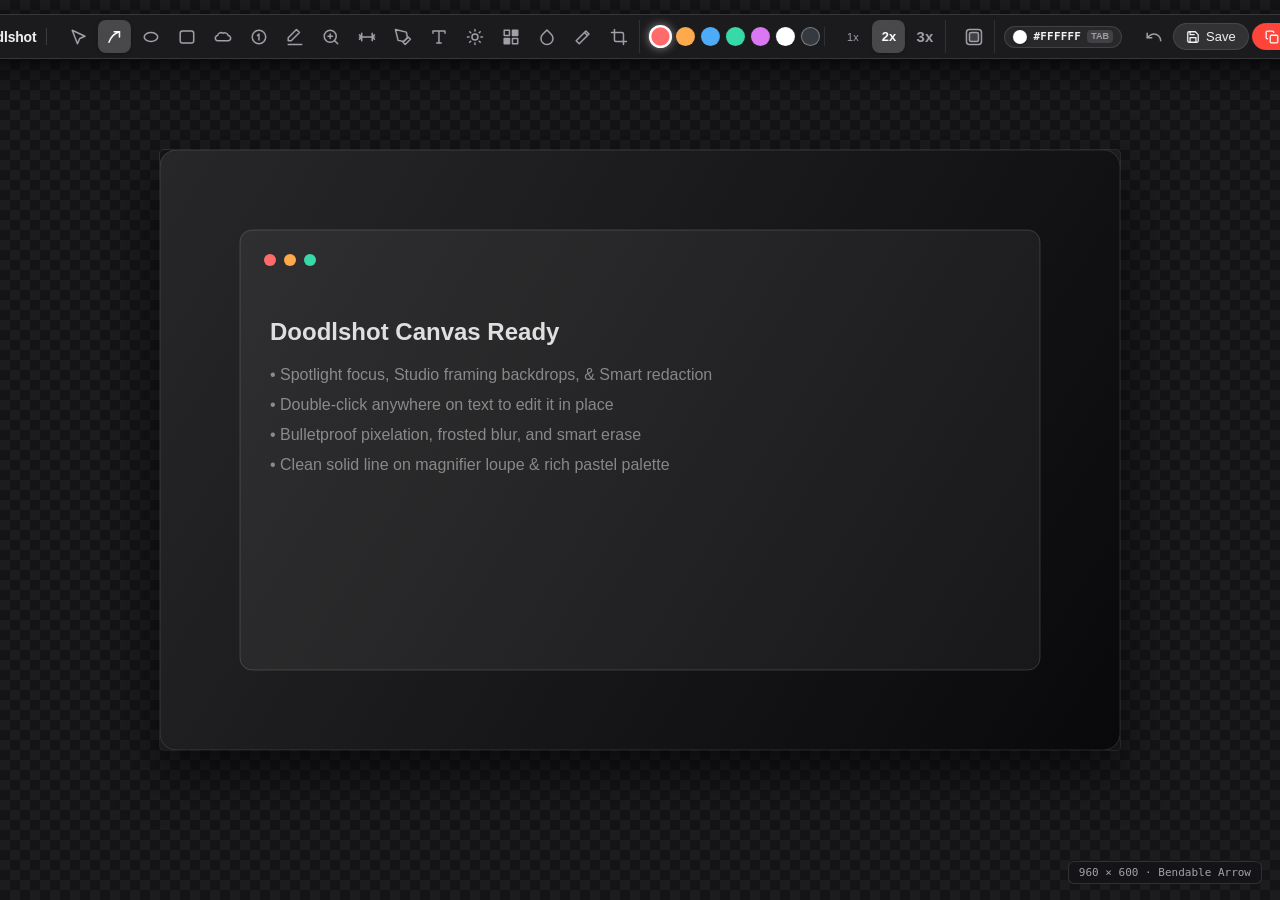
==== commit 86630f1d: "feat: add Shottr Screen Ruler and Pixel Color Inspector, fix highlighter bug" ====
--- a/src/index.html
+++ b/src/index.html
@@ -61,6 +61,12 @@
             <line x1="8" y1="11" x2="14" y2="11"/>
           </svg>
         </button>
+        <button class="tool-btn" id="tool-ruler" title="Screen Ruler / Dimension Measure (D)">
+          <svg viewBox="0 0 24 24" fill="none" stroke="currentColor" stroke-width="2" stroke-linecap="round" stroke-linejoin="round">
+            <line x1="2" y1="12" x2="22" y2="12"/>
+            <path d="M5 7v10M19 7v10M2 9l3 3-3 3M22 9l-3 3 3 3"/>
+          </svg>
+        </button>
         <button class="tool-btn" id="tool-pen" title="Freehand Pen (P)">
           <svg viewBox="0 0 24 24"><path d="M12 19l7-7 3 3-7 7-3-3z"/><path d="M18 13l-1.5-7.5L2 2l3.5 14.5L13 18l5-5z"/></svg>
         </button>
@@ -113,6 +119,13 @@
             <rect x="6" y="6" width="12" height="12" rx="2" fill="currentColor" fill-opacity="0.28"/>
           </svg>
         </button>
+      </div>
+
+      <!-- Pixel Color Inspector Chip -->
+      <div class="tool-group" id="color-inspector-chip" title="Pixel Color Inspector (Hover over canvas, press Tab to copy HEX, Shift+Tab for text color)">
+        <div id="inspector-swatch"></div>
+        <span id="inspector-hex">#FFFFFF</span>
+        <span class="inspector-badge">Tab</span>
       </div>
 
       <!-- Actions -->
@@ -225,6 +238,9 @@
     <span id="badge-dims">800 × 600</span> · <span id="badge-tool">Bendable Arrow</span>
   </div>
 
+  <!-- Toast Notification Overlay -->
+  <div id="toast-notification" class="toast-hidden"></div>
+
   <script src="app.js"></script>
 </body>
 </html>
--- a/src/style.css
+++ b/src/style.css
@@ -136,6 +136,55 @@
   background: var(--btn-active);
   color: #ffffff;
   box-shadow: 0 1px 3px rgba(0, 0, 0, 0.25);
+}
+
+/* Color Inspector Chip */
+#color-inspector-chip {
+  display: flex;
+  align-items: center;
+  gap: 6px;
+  padding: 3px 8px;
+  margin: 0 2px;
+  background: rgba(255, 255, 255, 0.06);
+  border: 1px solid rgba(255, 255, 255, 0.12);
+  border-radius: 9999px;
+  cursor: pointer;
+  transition: all 0.15s ease;
+}
+
+#color-inspector-chip:hover {
+  background: rgba(255, 255, 255, 0.12);
+  border-color: rgba(255, 255, 255, 0.22);
+}
+
+#inspector-swatch {
+  width: 14px;
+  height: 14px;
+  border-radius: 50%;
+  background: #ffffff;
+  border: 1.5px solid rgba(255, 255, 255, 0.5);
+  box-shadow: 0 1px 3px rgba(0, 0, 0, 0.35);
+  flex-shrink: 0;
+  transition: background-color 0.1s ease;
+}
+
+#inspector-hex {
+  font-family: -apple-system, BlinkMacSystemFont, "SF Mono", Menlo, Consolas, monospace;
+  font-size: 11px;
+  font-weight: 600;
+  color: #f4f4f5;
+  letter-spacing: 0.2px;
+}
+
+.inspector-badge {
+  font-size: 9px;
+  font-weight: 700;
+  text-transform: uppercase;
+  padding: 1px 4px;
+  background: rgba(255, 255, 255, 0.12);
+  color: #a1a1aa;
+  border-radius: 4px;
+  line-height: 1.2;
 }
 
 /* Studio Framing & Backdrop Drawer Panel */
@@ -415,3 +464,36 @@
   z-index: 500;
   box-sizing: border-box;
 }
+
+/* Floating Toast Notification */
+#toast-notification {
+  position: fixed;
+  bottom: 24px;
+  left: 50%;
+  transform: translateX(-50%) translateY(0);
+  background: rgba(24, 24, 27, 0.92);
+  backdrop-filter: blur(20px);
+  -webkit-backdrop-filter: blur(20px);
+  border: 1px solid rgba(255, 255, 255, 0.18);
+  color: #f4f4f5;
+  padding: 8px 18px;
+  border-radius: 9999px;
+  font-size: 13px;
+  font-weight: 500;
+  letter-spacing: -0.1px;
+  box-shadow: 0 12px 30px rgba(0, 0, 0, 0.55), 0 2px 8px rgba(0, 0, 0, 0.35);
+  z-index: 2000;
+  pointer-events: none;
+  transition: opacity 0.22s cubic-bezier(0.16, 1, 0.3, 1), transform 0.22s cubic-bezier(0.16, 1, 0.3, 1);
+  display: flex;
+  align-items: center;
+  gap: 8px;
+  opacity: 1;
+}
+
+#toast-notification.toast-hidden {
+  opacity: 0;
+  transform: translateX(-50%) translateY(10px) scale(0.96);
+  pointer-events: none;
+}
+
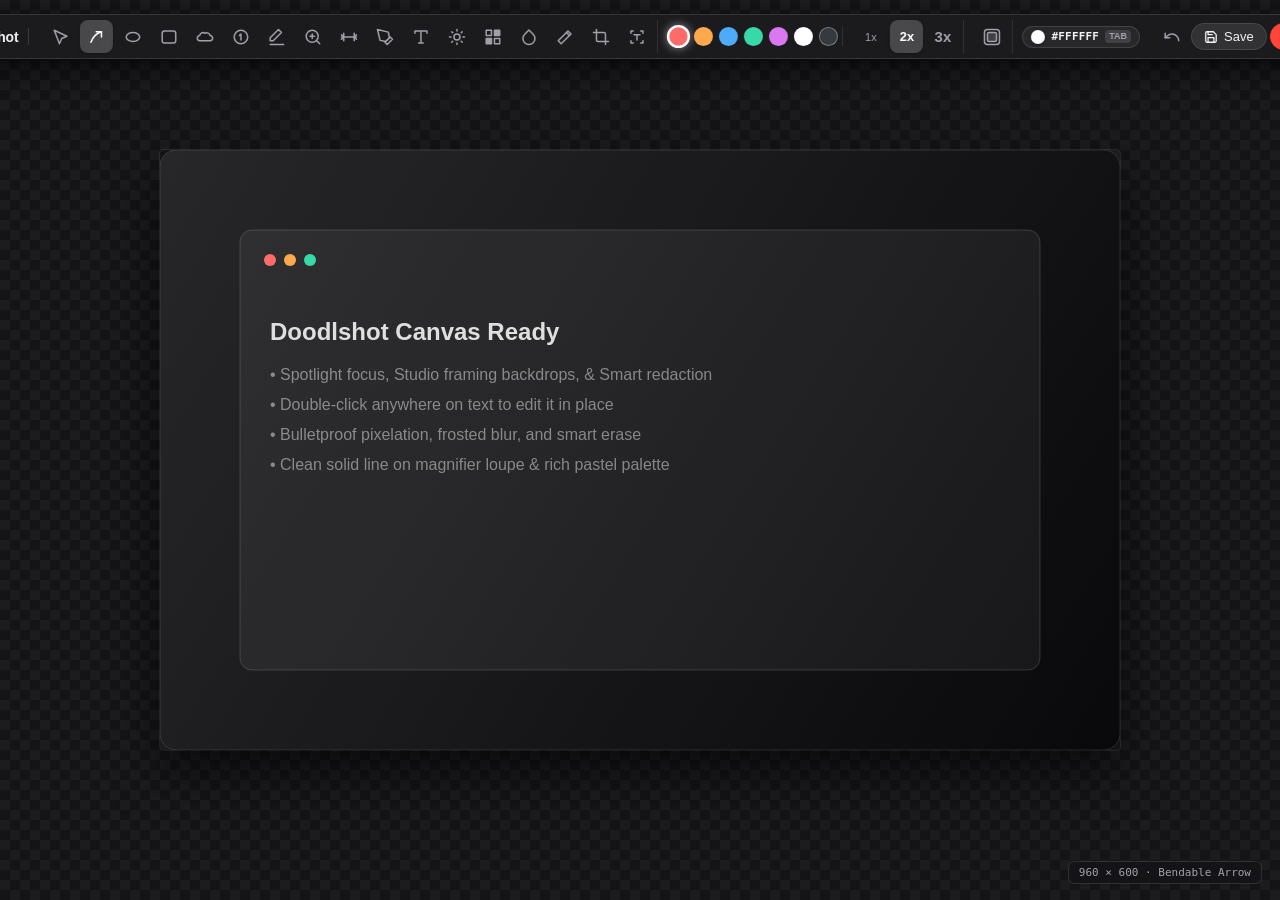
==== commit 60c6b370: "feat: fix idle-click undo bug, implement Wayland Text OCR & QR reader" ====
--- a/src/index.html
+++ b/src/index.html
@@ -89,6 +89,16 @@
           <svg viewBox="0 0 24 24">
             <path d="M6 2v14a2 2 0 0 0 2 2h14"/>
             <path d="M18 22V8a2 2 0 0 0-2-2H2"/>
+          </svg>
+        </button>
+        <button class="tool-btn" id="tool-ocr" title="Text OCR & QR Code Reader (Q)">
+          <svg viewBox="0 0 24 24" fill="none" stroke="currentColor" stroke-width="2" stroke-linecap="round" stroke-linejoin="round">
+            <path d="M4 7V4h3"/>
+            <path d="M17 4h3v3"/>
+            <path d="M20 17v3h-3"/>
+            <path d="M7 20H4v-3"/>
+            <line x1="8" y1="9" x2="16" y2="9"/>
+            <line x1="12" y1="9" x2="12" y2="16"/>
           </svg>
         </button>
       </div>
@@ -241,6 +251,22 @@
   <!-- Toast Notification Overlay -->
   <div id="toast-notification" class="toast-hidden"></div>
 
+  <!-- Floating OCR & QR Result Card -->
+  <div id="ocr-result-card" class="ocr-card-hidden">
+    <div class="ocr-card-header">
+      <div class="ocr-card-title-group">
+        <span id="ocr-type-badge" class="ocr-badge-pill">OCR</span>
+        <span id="ocr-card-title">Copied to Clipboard</span>
+      </div>
+      <button id="ocr-close-btn" class="ocr-card-close" title="Dismiss">✕</button>
+    </div>
+    <div id="ocr-card-content" class="ocr-card-body"></div>
+    <div class="ocr-card-actions">
+      <button id="ocr-action-primary" class="ocr-btn-primary">Copy Again</button>
+      <button id="ocr-action-open" class="ocr-btn-secondary" style="display: none;">Open Link</button>
+    </div>
+  </div>
+
   <script src="app.js"></script>
 </body>
 </html>
--- a/src/style.css
+++ b/src/style.css
@@ -497,3 +497,143 @@
   pointer-events: none;
 }
 
+/* Floating OCR & QR Result Card */
+#ocr-result-card {
+  position: fixed;
+  bottom: 24px;
+  left: 50%;
+  transform: translateX(-50%) translateY(0);
+  width: 440px;
+  max-width: 90vw;
+  background: rgba(22, 22, 26, 0.94);
+  backdrop-filter: blur(28px);
+  -webkit-backdrop-filter: blur(28px);
+  border: 1px solid rgba(255, 255, 255, 0.16);
+  border-radius: 14px;
+  box-shadow: 0 20px 48px rgba(0, 0, 0, 0.65), 0 2px 10px rgba(0, 0, 0, 0.4);
+  padding: 12px 16px;
+  z-index: 2100;
+  display: flex;
+  flex-direction: column;
+  gap: 10px;
+  transition: opacity 0.22s cubic-bezier(0.16, 1, 0.3, 1), transform 0.22s cubic-bezier(0.16, 1, 0.3, 1);
+  opacity: 1;
+}
+
+#ocr-result-card.ocr-card-hidden {
+  opacity: 0;
+  transform: translateX(-50%) translateY(14px) scale(0.96);
+  pointer-events: none;
+  display: none;
+}
+
+.ocr-card-header {
+  display: flex;
+  align-items: center;
+  justify-content: space-between;
+}
+
+.ocr-card-title-group {
+  display: flex;
+  align-items: center;
+  gap: 8px;
+}
+
+.ocr-badge-pill {
+  font-size: 10px;
+  font-weight: 700;
+  text-transform: uppercase;
+  letter-spacing: 0.5px;
+  padding: 2px 7px;
+  border-radius: 9999px;
+  background: rgba(56, 189, 248, 0.2);
+  color: #38bdf8;
+  border: 1px solid rgba(56, 189, 248, 0.35);
+}
+
+.ocr-badge-pill.is-qr {
+  background: rgba(52, 211, 153, 0.2);
+  color: #34d399;
+  border-color: rgba(52, 211, 153, 0.35);
+}
+
+#ocr-card-title {
+  font-size: 13px;
+  font-weight: 600;
+  color: #f4f4f5;
+}
+
+.ocr-card-close {
+  background: transparent;
+  border: none;
+  color: #a1a1aa;
+  cursor: pointer;
+  font-size: 14px;
+  width: 22px;
+  height: 22px;
+  border-radius: 50%;
+  display: flex;
+  align-items: center;
+  justify-content: center;
+  transition: all 0.15s ease;
+}
+
+.ocr-card-close:hover {
+  background: rgba(255, 255, 255, 0.12);
+  color: #ffffff;
+}
+
+.ocr-card-body {
+  font-family: -apple-system, BlinkMacSystemFont, "SF Mono", Menlo, Consolas, monospace;
+  font-size: 12px;
+  line-height: 1.45;
+  color: #e4e4e7;
+  background: rgba(0, 0, 0, 0.35);
+  padding: 8px 10px;
+  border-radius: 8px;
+  max-height: 120px;
+  overflow-y: auto;
+  white-space: pre-wrap;
+  word-break: break-all;
+  border: 1px solid rgba(255, 255, 255, 0.08);
+}
+
+.ocr-card-actions {
+  display: flex;
+  align-items: center;
+  justify-content: flex-end;
+  gap: 8px;
+}
+
+.ocr-btn-primary {
+  background: #2563eb;
+  color: #ffffff;
+  border: none;
+  font-size: 12px;
+  font-weight: 600;
+  padding: 5px 12px;
+  border-radius: 6px;
+  cursor: pointer;
+  transition: background 0.15s ease;
+}
+
+.ocr-btn-primary:hover {
+  background: #1d4ed8;
+}
+
+.ocr-btn-secondary {
+  background: rgba(255, 255, 255, 0.1);
+  color: #f4f4f5;
+  border: 1px solid rgba(255, 255, 255, 0.16);
+  font-size: 12px;
+  font-weight: 600;
+  padding: 5px 12px;
+  border-radius: 6px;
+  cursor: pointer;
+  transition: all 0.15s ease;
+}
+
+.ocr-btn-secondary:hover {
+  background: rgba(255, 255, 255, 0.18);
+}
+
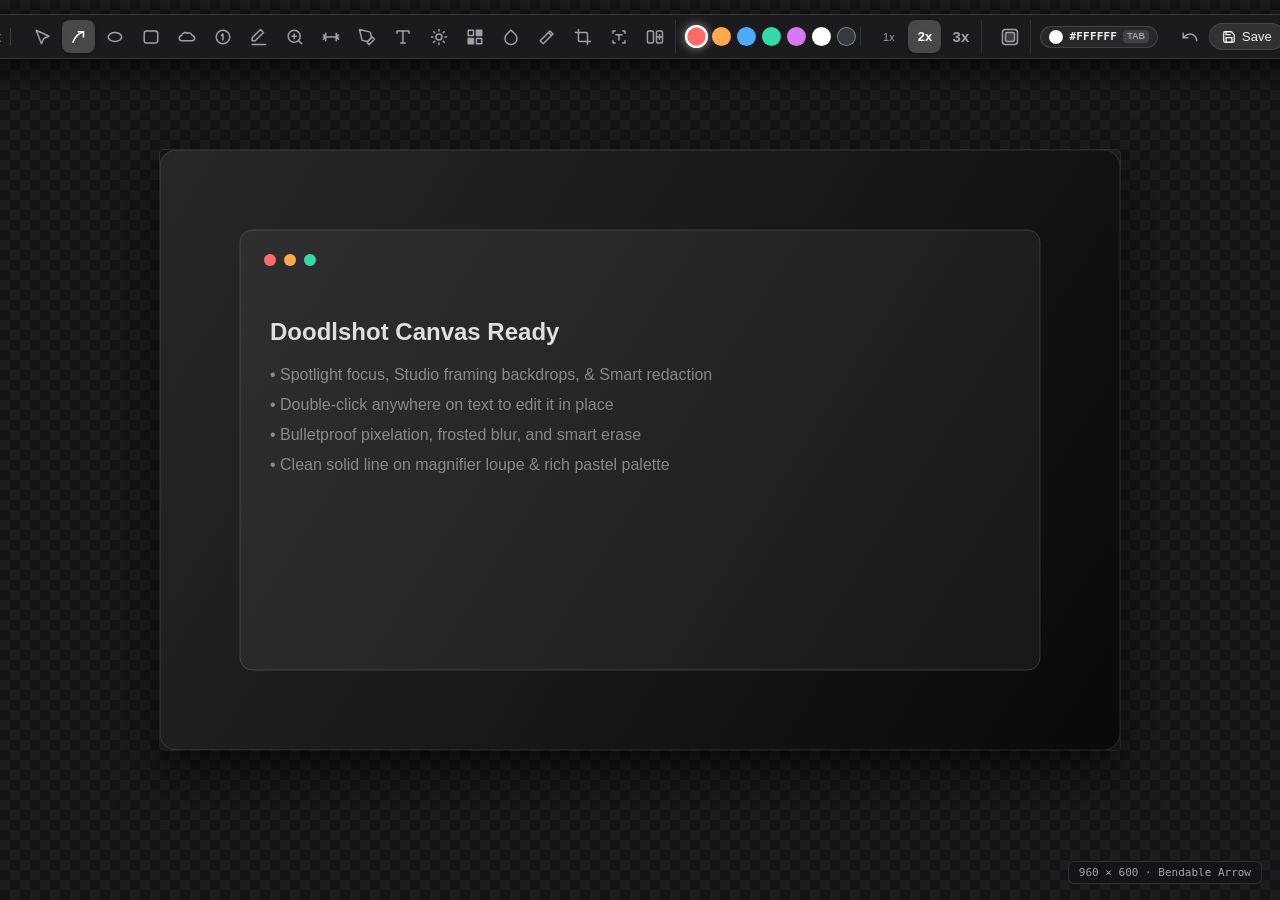
==== commit dfc310c8: "feat: implement Shottr-style Add Capture and screenshot stitcher (vertical & horizontal)" ====
--- a/src/index.html
+++ b/src/index.html
@@ -101,6 +101,14 @@
             <line x1="12" y1="9" x2="12" y2="16"/>
           </svg>
         </button>
+        <button class="tool-btn" id="btn-stitch-toggle" title="Add Capture / Stitch Screenshots (Shift+S)">
+          <svg viewBox="0 0 24 24" fill="none" stroke="currentColor" stroke-width="2" stroke-linecap="round" stroke-linejoin="round">
+            <rect x="2" y="4" width="8" height="16" rx="2"/>
+            <rect x="14" y="4" width="8" height="16" rx="2"/>
+            <line x1="18" y1="9" x2="18" y2="15"/>
+            <line x1="15" y1="12" x2="21" y2="12"/>
+          </svg>
+        </button>
       </div>
 
       <!-- Rich Pastel Palette -->
@@ -234,6 +242,76 @@
         </div>
       </div>
     </div>
+
+    <!-- Stitch / Add Capture Popover Panel -->
+    <div id="stitch-panel" class="stitch-panel-collapsed">
+      <div class="stitch-header">
+        <div class="stitch-header-left">
+          <svg width="15" height="15" viewBox="0 0 24 24" fill="none" stroke="currentColor" stroke-width="2.2">
+            <rect x="2" y="4" width="8" height="16" rx="2"/>
+            <rect x="14" y="4" width="8" height="16" rx="2"/>
+            <line x1="18" y1="9" x2="18" y2="15"/>
+            <line x1="15" y1="12" x2="21" y2="12"/>
+          </svg>
+          <span class="stitch-header-title">Stitch / Add Capture</span>
+        </div>
+        <button id="stitch-close-btn" class="stitch-close-btn" title="Close">✕</button>
+      </div>
+
+      <div class="stitch-body">
+        <div class="stitch-row">
+          <span class="stitch-label">Direction</span>
+          <div class="stitch-segmented" id="stitch-dir-group">
+            <button class="stitch-seg-btn active" data-dir="vertical" title="Stack Below (Vertical)">
+              <svg width="13" height="13" viewBox="0 0 24 24" fill="none" stroke="currentColor" stroke-width="2.2"><path d="M12 5v14M5 12l7 7 7-7"/></svg>
+              <span>Below</span>
+            </button>
+            <button class="stitch-seg-btn" data-dir="horizontal" title="Side-by-Side (Horizontal)">
+              <svg width="13" height="13" viewBox="0 0 24 24" fill="none" stroke="currentColor" stroke-width="2.2"><path d="M5 12h14M12 5l7 7-7 7"/></svg>
+              <span>Side-by-Side</span>
+            </button>
+          </div>
+        </div>
+
+        <div class="stitch-row">
+          <span class="stitch-label">Spacing</span>
+          <div class="stitch-segmented" id="stitch-gap-group">
+            <button class="stitch-seg-btn active" data-gap="0">Flush (0px)</button>
+            <button class="stitch-seg-btn" data-gap="16">16px</button>
+            <button class="stitch-seg-btn" data-gap="32">32px</button>
+          </div>
+        </div>
+
+        <div class="stitch-row">
+          <span class="stitch-label">Alignment</span>
+          <div class="stitch-segmented" id="stitch-align-group">
+            <button class="stitch-seg-btn active" data-align="center">Center</button>
+            <button class="stitch-seg-btn" data-align="start">Start / Flush</button>
+          </div>
+        </div>
+
+        <div class="stitch-actions-group">
+          <button class="stitch-primary-btn" id="btn-stitch-capture">
+            <svg width="15" height="15" viewBox="0 0 24 24" fill="none" stroke="currentColor" stroke-width="2.2">
+              <path d="M23 19a2 2 0 0 1-2 2H3a2 2 0 0 1-2-2V8a2 2 0 0 1 2-2h4l2-3h6l2 3h4a2 2 0 0 1 2 2z"/>
+              <circle cx="12" cy="13" r="4"/>
+            </svg>
+            <span>Capture & Attach (Shift+S)</span>
+          </button>
+          <div class="stitch-sub-buttons">
+            <button class="stitch-sub-btn" id="btn-stitch-clipboard" title="Attach image currently in clipboard">
+              <svg width="13" height="13" viewBox="0 0 24 24" fill="none" stroke="currentColor" stroke-width="2"><path d="M16 4h2a2 2 0 0 1 2 2v14a2 2 0 0 1-2 2H6a2 2 0 0 1-2-2V6a2 2 0 0 1 2-2h2"/><rect x="8" y="2" width="8" height="4" rx="1" ry="1"/></svg>
+              <span>From Clipboard</span>
+            </button>
+            <button class="stitch-sub-btn" id="btn-stitch-file" title="Load and attach an image file from disk">
+              <svg width="13" height="13" viewBox="0 0 24 24" fill="none" stroke="currentColor" stroke-width="2"><path d="M22 19a2 2 0 0 1-2 2H4a2 2 0 0 1-2-2V5a2 2 0 0 1 2-2h5l2 3h9a2 2 0 0 1 2 2z"/></svg>
+              <span>From File...</span>
+            </button>
+            <input type="file" id="stitch-file-input" accept="image/*" style="display: none;">
+          </div>
+        </div>
+      </div>
+    </div>
   </div>
 
   <!-- Viewport & Canvas -->
--- a/src/style.css
+++ b/src/style.css
@@ -637,3 +637,195 @@
   background: rgba(255, 255, 255, 0.18);
 }
 
+/* Stitch / Add Capture Popover Panel */
+#stitch-panel {
+  position: absolute;
+  top: 56px;
+  left: 50%;
+  transform: translateX(-50%) translateY(0);
+  width: 340px;
+  max-width: 92vw;
+  background: rgba(22, 22, 26, 0.95);
+  backdrop-filter: blur(28px);
+  -webkit-backdrop-filter: blur(28px);
+  border: 1px solid rgba(255, 255, 255, 0.14);
+  border-radius: 14px;
+  box-shadow: 0 20px 48px rgba(0, 0, 0, 0.65), 0 2px 10px rgba(0, 0, 0, 0.4);
+  padding: 14px 16px;
+  z-index: 2000;
+  display: flex;
+  flex-direction: column;
+  gap: 12px;
+  transition: opacity 0.2s cubic-bezier(0.16, 1, 0.3, 1), transform 0.2s cubic-bezier(0.16, 1, 0.3, 1);
+  opacity: 1;
+}
+
+#stitch-panel.stitch-panel-collapsed {
+  opacity: 0;
+  transform: translateX(-50%) translateY(-10px) scale(0.96);
+  pointer-events: none;
+  display: none;
+}
+
+.stitch-header {
+  display: flex;
+  align-items: center;
+  justify-content: space-between;
+  border-bottom: 1px solid rgba(255, 255, 255, 0.08);
+  padding-bottom: 8px;
+}
+
+.stitch-header-left {
+  display: flex;
+  align-items: center;
+  gap: 8px;
+  color: #38bdf8;
+}
+
+.stitch-header-title {
+  font-size: 13px;
+  font-weight: 700;
+  color: #f4f4f5;
+  letter-spacing: -0.2px;
+}
+
+.stitch-close-btn {
+  background: transparent;
+  border: none;
+  color: #a1a1aa;
+  cursor: pointer;
+  font-size: 13px;
+  width: 22px;
+  height: 22px;
+  border-radius: 50%;
+  display: flex;
+  align-items: center;
+  justify-content: center;
+  transition: all 0.15s ease;
+}
+
+.stitch-close-btn:hover {
+  background: rgba(255, 255, 255, 0.12);
+  color: #ffffff;
+}
+
+.stitch-body {
+  display: flex;
+  flex-direction: column;
+  gap: 11px;
+}
+
+.stitch-row {
+  display: flex;
+  align-items: center;
+  justify-content: space-between;
+  gap: 12px;
+}
+
+.stitch-label {
+  font-size: 12px;
+  font-weight: 600;
+  color: #a1a1aa;
+  min-width: 65px;
+}
+
+.stitch-segmented {
+  display: flex;
+  background: rgba(0, 0, 0, 0.4);
+  padding: 2px;
+  border-radius: 8px;
+  border: 1px solid rgba(255, 255, 255, 0.08);
+  flex: 1;
+  justify-content: space-between;
+}
+
+.stitch-seg-btn {
+  flex: 1;
+  background: transparent;
+  border: none;
+  color: #d4d4d8;
+  font-size: 11px;
+  font-weight: 600;
+  padding: 5px 8px;
+  border-radius: 6px;
+  cursor: pointer;
+  display: flex;
+  align-items: center;
+  justify-content: center;
+  gap: 5px;
+  transition: all 0.15s ease;
+  white-space: nowrap;
+}
+
+.stitch-seg-btn:hover {
+  color: #ffffff;
+  background: rgba(255, 255, 255, 0.08);
+}
+
+.stitch-seg-btn.active {
+  background: #2563eb;
+  color: #ffffff;
+  box-shadow: 0 1px 3px rgba(0, 0, 0, 0.3);
+}
+
+.stitch-actions-group {
+  display: flex;
+  flex-direction: column;
+  gap: 8px;
+  margin-top: 4px;
+}
+
+.stitch-primary-btn {
+  background: linear-gradient(135deg, #2563eb, #1d4ed8);
+  color: #ffffff;
+  border: none;
+  border-radius: 8px;
+  padding: 8px 12px;
+  font-size: 12px;
+  font-weight: 700;
+  cursor: pointer;
+  display: flex;
+  align-items: center;
+  justify-content: center;
+  gap: 8px;
+  box-shadow: 0 2px 8px rgba(37, 99, 235, 0.4);
+  transition: all 0.15s ease;
+}
+
+.stitch-primary-btn:hover {
+  background: linear-gradient(135deg, #3b82f6, #2563eb);
+  transform: translateY(-1px);
+}
+
+.stitch-primary-btn:active {
+  transform: translateY(0);
+}
+
+.stitch-sub-buttons {
+  display: flex;
+  gap: 8px;
+}
+
+.stitch-sub-btn {
+  flex: 1;
+  background: rgba(255, 255, 255, 0.08);
+  border: 1px solid rgba(255, 255, 255, 0.12);
+  color: #e4e4e7;
+  border-radius: 7px;
+  padding: 5px 8px;
+  font-size: 11px;
+  font-weight: 600;
+  cursor: pointer;
+  display: flex;
+  align-items: center;
+  justify-content: center;
+  gap: 5px;
+  transition: all 0.15s ease;
+}
+
+.stitch-sub-btn:hover {
+  background: rgba(255, 255, 255, 0.14);
+  color: #ffffff;
+  border-color: rgba(255, 255, 255, 0.2);
+}
+
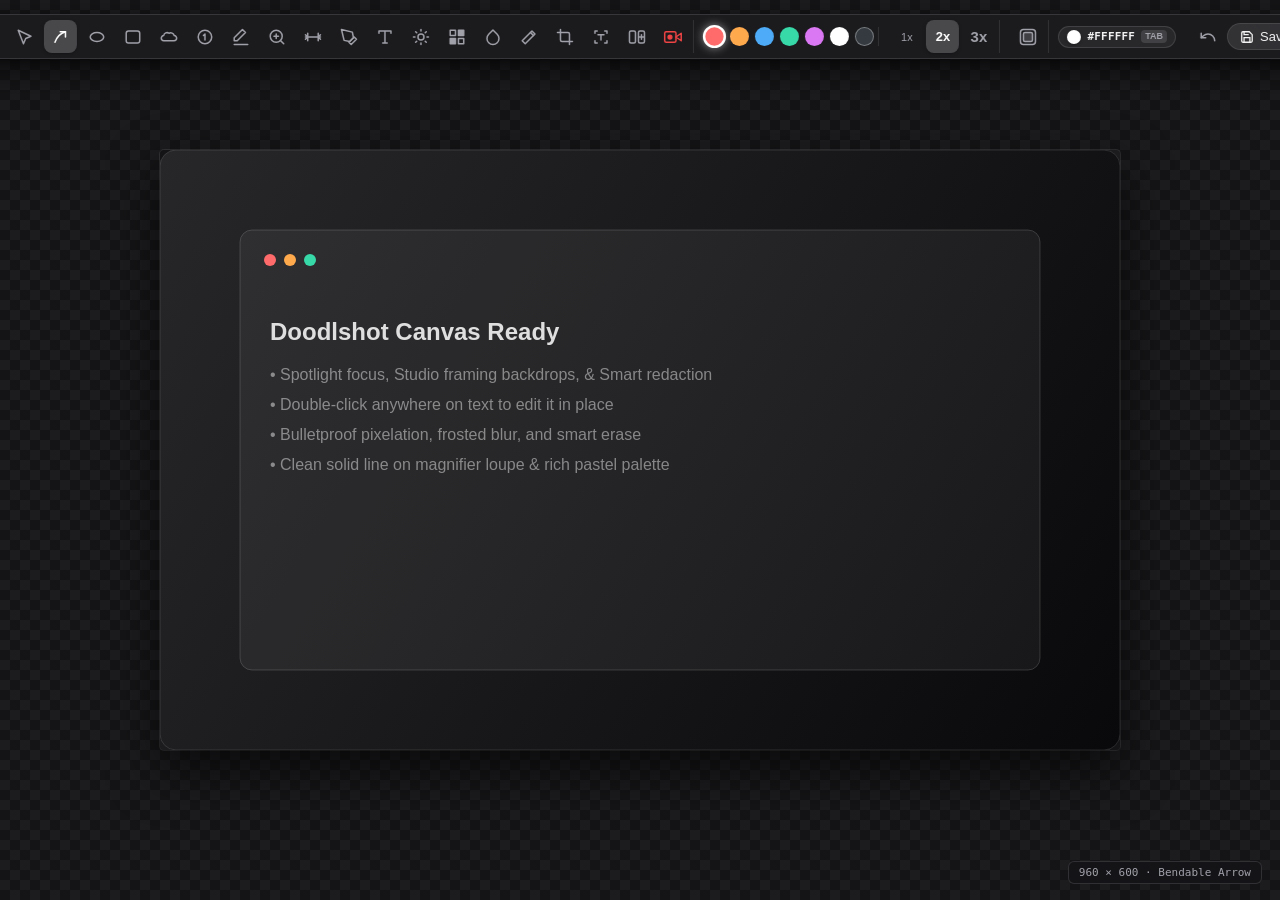
==== commit dc9ec586: "feat: add lightweight Wayland screen recording and GIF export" ====
--- a/src/index.html
+++ b/src/index.html
@@ -107,6 +107,13 @@
             <rect x="14" y="4" width="8" height="16" rx="2"/>
             <line x1="18" y1="9" x2="18" y2="15"/>
             <line x1="15" y1="12" x2="21" y2="12"/>
+          </svg>
+        </button>
+        <button class="tool-btn" id="btn-record-video" title="Record Screen Video / GIF (Ctrl+Shift+R)" style="color: #ef4444;">
+          <svg viewBox="0 0 24 24" fill="none" stroke="currentColor" stroke-width="2" stroke-linecap="round" stroke-linejoin="round">
+            <polygon points="23 7 16 12 23 17 23 7"/>
+            <rect x="1" y="5" width="15" height="14" rx="2" ry="2"/>
+            <circle cx="8" cy="12" r="2.5" fill="currentColor"/>
           </svg>
         </button>
       </div>
